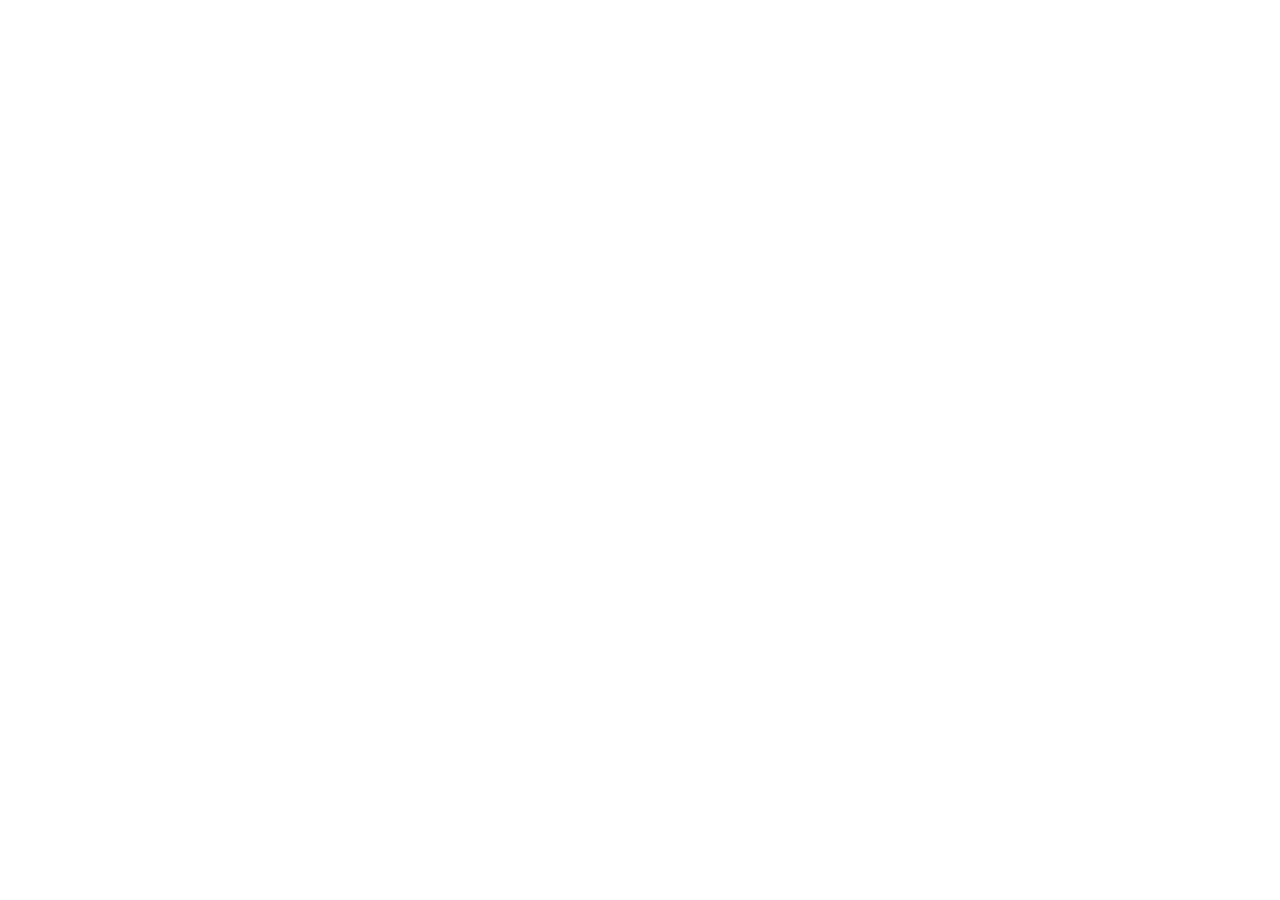
==== index.html @ 42b70854 "nu har jeg lavet en darkmode og gået igang med at paste info ind på 'now playing'" ====
<!DOCTYPE html>
<html lang="en">
<head>
    <meta charset="UTF-8">
    <meta name="viewport" content="width=device-width, initial-scale=1.0">
    <title>MyMovie</title>
    <link rel="stylesheet" href="style.css">
    <script src="script.js" defer></script>
</head>
<body>
    <div id="wrapper" class="wrapper"></div>
</body>
</html>
---- style.css ----
* {
    box-sizing: border-box;
    margin: 0;
    padding: 0;
}

body {
  padding: 25px;
  background-color: white;
  color: black;
  font-size: 25px;
}

.dark-mode {
  background-color: black;
  color: white;
}

.switch {
  position: relative;
  display: inline-block;
  width: 60px;
  height: 34px;
}

/* Hide default HTML checkbox */
.switch input {
  opacity: 0;
  width: 0;
  height: 0;
}

/* The slider */
.slider {
  position: absolute;
  cursor: pointer;
  top: 0;
  left: 0;
  right: 0;
  bottom: 0;
  background-color: #AAA9B1;
  -webkit-transition: .4s;
  transition: .4s;
}

.slider:before {
  position: absolute;
  content: "";
  height: 26px;
  width: 26px;
  left: 4px;
  bottom: 4px;
  background-color: white;
  -webkit-transition: .4s;
  transition: .4s;
}

.dark-mode .slider:before {
    background-color: black;
}

input:checked + .slider {
  background-color: #ffff;
}

input:focus + .slider {
  box-shadow: 0 0 1px #ffff;
}

input:checked + .slider:before {
  -webkit-transform: translateX(26px);
  -ms-transform: translateX(26px);
  transform: translateX(26px);
}

/* Rounded sliders */
.slider.round {
  border-radius: 34px;
}

.slider.round:before {
  border-radius: 50%;
}
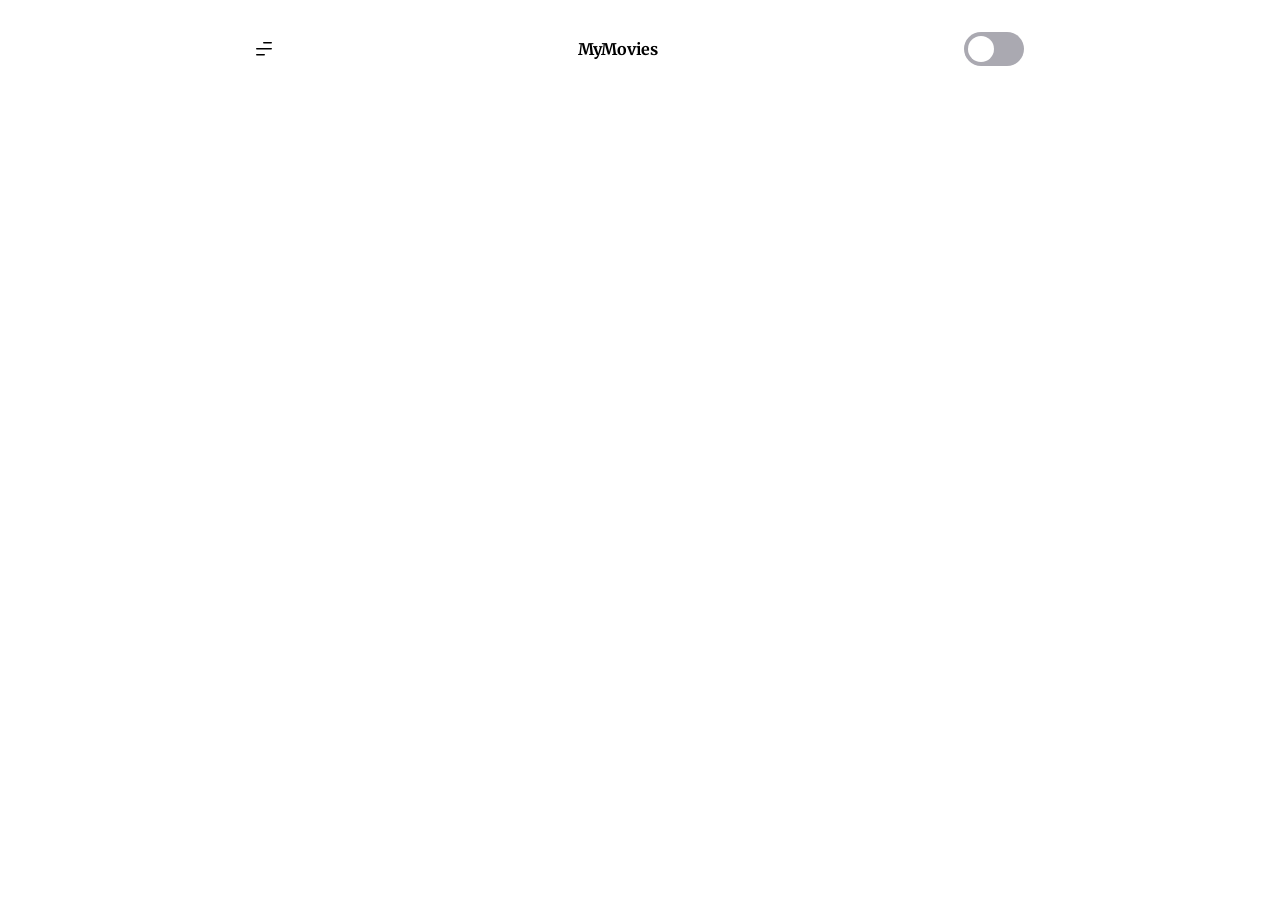
==== commit 01f6172d: "nu har jeg lavet 'now showing' samt fikset dark mode" ====
--- a/index.html
+++ b/index.html
@@ -1,13 +1,35 @@
 <!DOCTYPE html>
 <html lang="en">
-<head>
-    <meta charset="UTF-8">
-    <meta name="viewport" content="width=device-width, initial-scale=1.0">
+  <head>
+    <meta charset="UTF-8" />
+    <meta name="viewport" content="width=device-width, initial-scale=1.0" />
     <title>MyMovie</title>
-    <link rel="stylesheet" href="style.css">
+    <link rel="stylesheet" href="style.css" />
+    <link rel="stylesheet" href="dark-mode.css" />
     <script src="script.js" defer></script>
-</head>
-<body>
-    <div id="wrapper" class="wrapper"></div>
-</body>
-</html>+    <link rel="preconnect" href="https://fonts.googleapis.com" />
+    <link rel="preconnect" href="https://fonts.gstatic.com" crossorigin />
+    <link
+      href="https://fonts.googleapis.com/css2?family=Merriweather:ital,opsz,wght@0,18..144,300..900;1,18..144,300..900&display=swap"
+      rel="stylesheet"
+    />
+    <link rel="preconnect" href="https://fonts.googleapis.com" />
+    <link rel="preconnect" href="https://fonts.gstatic.com" crossorigin />
+    <link
+      href="https://fonts.googleapis.com/css2?family=Mulish:ital,wght@0,200..1000;1,200..1000&display=swap"
+      rel="stylesheet"
+    />
+  </head>
+  <body>
+    <div id="wrapper" class="wrapper">
+      <header class="header">
+        <img src="/img/sort.svg" alt="">
+        <h1>MyMovies</h1>
+        <label class="switch">
+          <input type="checkbox" id="darkModeSwitch" onclick="test()" />
+          <span class="slider round"></span>
+        </label>
+      </header>
+    </div>
+  </body>
+</html>
--- a/style.css
+++ b/style.css
@@ -4,80 +4,97 @@
     padding: 0;
 }
 
-body {
-  padding: 25px;
-  background-color: white;
-  color: black;
-  font-size: 25px;
+:root {
+    color-scheme: light dark;
 }
 
-.dark-mode {
-  background-color: black;
-  color: white;
+.wrapper {
+    max-width: 50rem;
+    margin: 0 auto;
 }
 
-.switch {
-  position: relative;
-  display: inline-block;
-  width: 60px;
-  height: 34px;
+#slider::-webkit-scrollbar {
+    height: 12px;
 }
 
-/* Hide default HTML checkbox */
-.switch input {
-  opacity: 0;
-  width: 0;
-  height: 0;
+#slider::-webkit-scrollbar-track {
+    border-radius: 20px;
+    background-color: light-dark( lightgrey, grey);
 }
 
-/* The slider */
-.slider {
-  position: absolute;
-  cursor: pointer;
-  top: 0;
-  left: 0;
-  right: 0;
-  bottom: 0;
-  background-color: #AAA9B1;
-  -webkit-transition: .4s;
-  transition: .4s;
+#slider::-webkit-scrollbar-thumb {
+    background: light-dark(black, lightgrey);
+    border-radius: 20px;
 }
 
-.slider:before {
-  position: absolute;
-  content: "";
-  height: 26px;
-  width: 26px;
-  left: 4px;
-  bottom: 4px;
-  background-color: white;
-  -webkit-transition: .4s;
-  transition: .4s;
+.header {
+    display: flex;
+    justify-content: space-between;
+    align-items: center;
+    margin-top: 1rem;
+    padding: 1rem;
 }
 
-.dark-mode .slider:before {
-    background-color: black;
+.overslideren {
+    display: flex;
+    justify-content: space-between;
+    padding: 1.1rem;
+    margin-top: 1rem;
 }
 
-input:checked + .slider {
-  background-color: #ffff;
+h1 {
+    font-size: 16px;
+    font-family: "Merriweather", serif;
 }
 
-input:focus + .slider {
-  box-shadow: 0 0 1px #ffff;
+h2 {
+    font-size: 16px;
+    font-family: "Merriweather", serif;
 }
 
-input:checked + .slider:before {
-  -webkit-transform: translateX(26px);
-  -ms-transform: translateX(26px);
-  transform: translateX(26px);
+h3 {
+    font-size: 14px;
+    font-family: "Mulish", sans-serif;
 }
 
-/* Rounded sliders */
-.slider.round {
-  border-radius: 34px;
+p {
+    font-size: 12px;
+    font-family: "Mulish", sans-serif;
+    color: #9C9C9C;
 }
 
-.slider.round:before {
-  border-radius: 50%;
+.imdb {
+    color: D9D9D9;
+}
+
+.movie-img {
+    width: 8.9375rem;
+    height: 13.25rem;
+    border-radius: 0.5rem;
+    box-shadow: light-dark(black, rgb(247, 254, 213)) 1px 1px 7px; 
+}
+
+.now-showing .svg {
+    width: 12px;
+    height: 12px;
+}
+
+#slider {
+    display: flex;
+    overflow-x: scroll;
+    gap: 1rem;
+}
+
+.thumbnail {
+    display: flex;
+    flex-direction: column;
+    justify-content: space-between;
+    height: 5rem;
+    margin-bottom: 10px;
+}
+
+@media screen and (max-width: 500px){
+    #slider::-webkit-scrollbar {
+        display: none;
+    }
 }
--- a/dark-mode.css
+++ b/dark-mode.css
@@ -0,0 +1,78 @@
+:root {
+    color-scheme: light dark;
+}
+
+body {
+  background-color: light-dark(white, black);
+  color: light-dark(black, white);
+  font-size: 25px;
+  transition: background-color 0.3s ease;
+}
+
+.dark-mode {
+  color-scheme: dark;
+}
+
+.light-mode {
+    color-scheme: light;
+}
+
+.switch {
+  position: relative;
+  display: inline-block;
+  width: 60px;
+  height: 34px;
+}
+
+.switch input {
+  opacity: 0;
+  width: 0;
+  height: 0;
+}
+
+.slider {
+  position: absolute;
+  cursor: pointer;
+  top: 0;
+  left: 0;
+  right: 0;
+  bottom: 0;
+  background-color: light-dark(#AAA9B1, white);
+  -webkit-transition: .3s ease;
+  transition: .3s ease;
+}
+
+.slider:before {
+  position: absolute;
+  content: "";
+  height: 26px;
+  width: 26px;
+  left: 4px;
+  bottom: 4px;
+  background-color: light-dark(white, black);
+  -webkit-transition: .3s ease;
+  transition: .3s ease;
+}
+
+
+input:checked + .slider {
+  background-color: light-dark(#AAA9B1, white);
+}
+
+input:focus + .slider {
+  box-shadow: 0 0 1px #ffff;
+}
+
+input:checked + .slider:before {
+  -webkit-transform: translateX(26px);
+  -ms-transform: translateX(26px);
+  transform: translateX(26px);
+}
+
+.slider.round {
+  border-radius: 34px;
+}
+
+.slider.round:before {
+  border-radius: 50%;
+}
